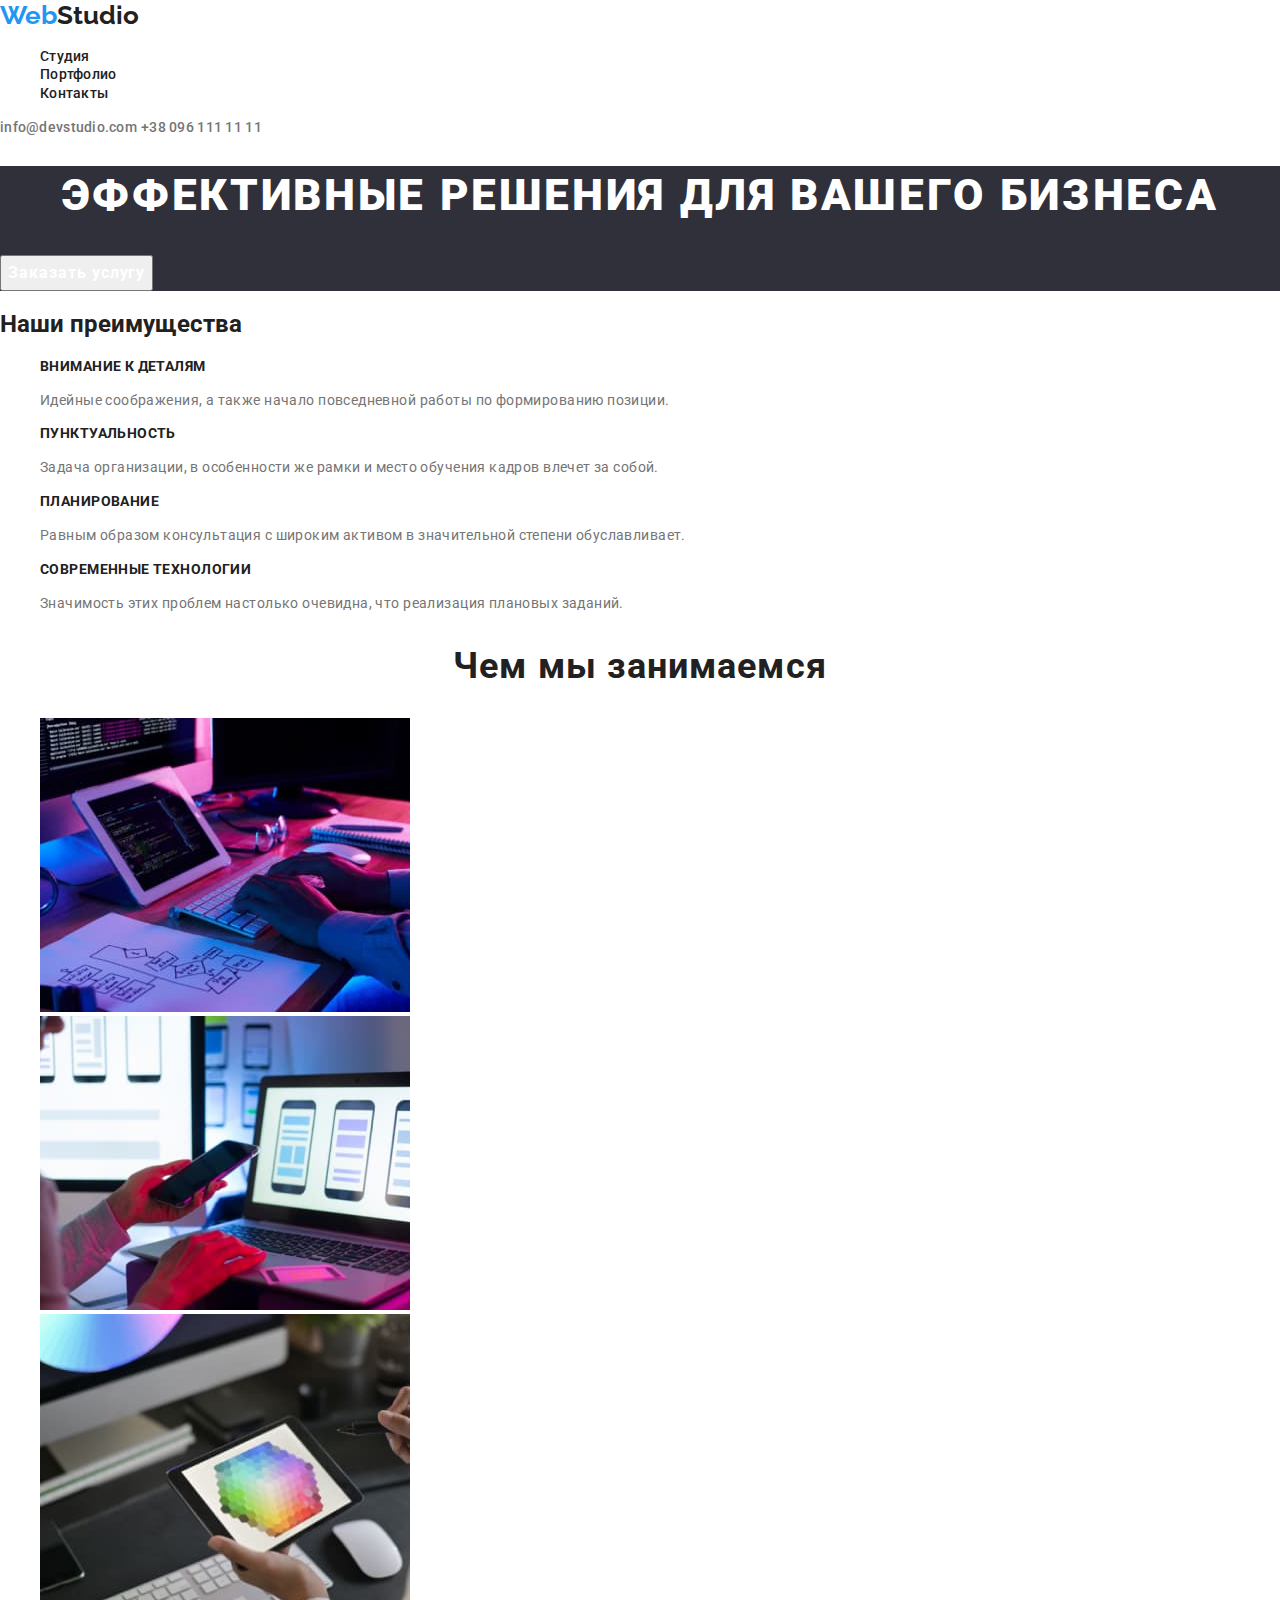
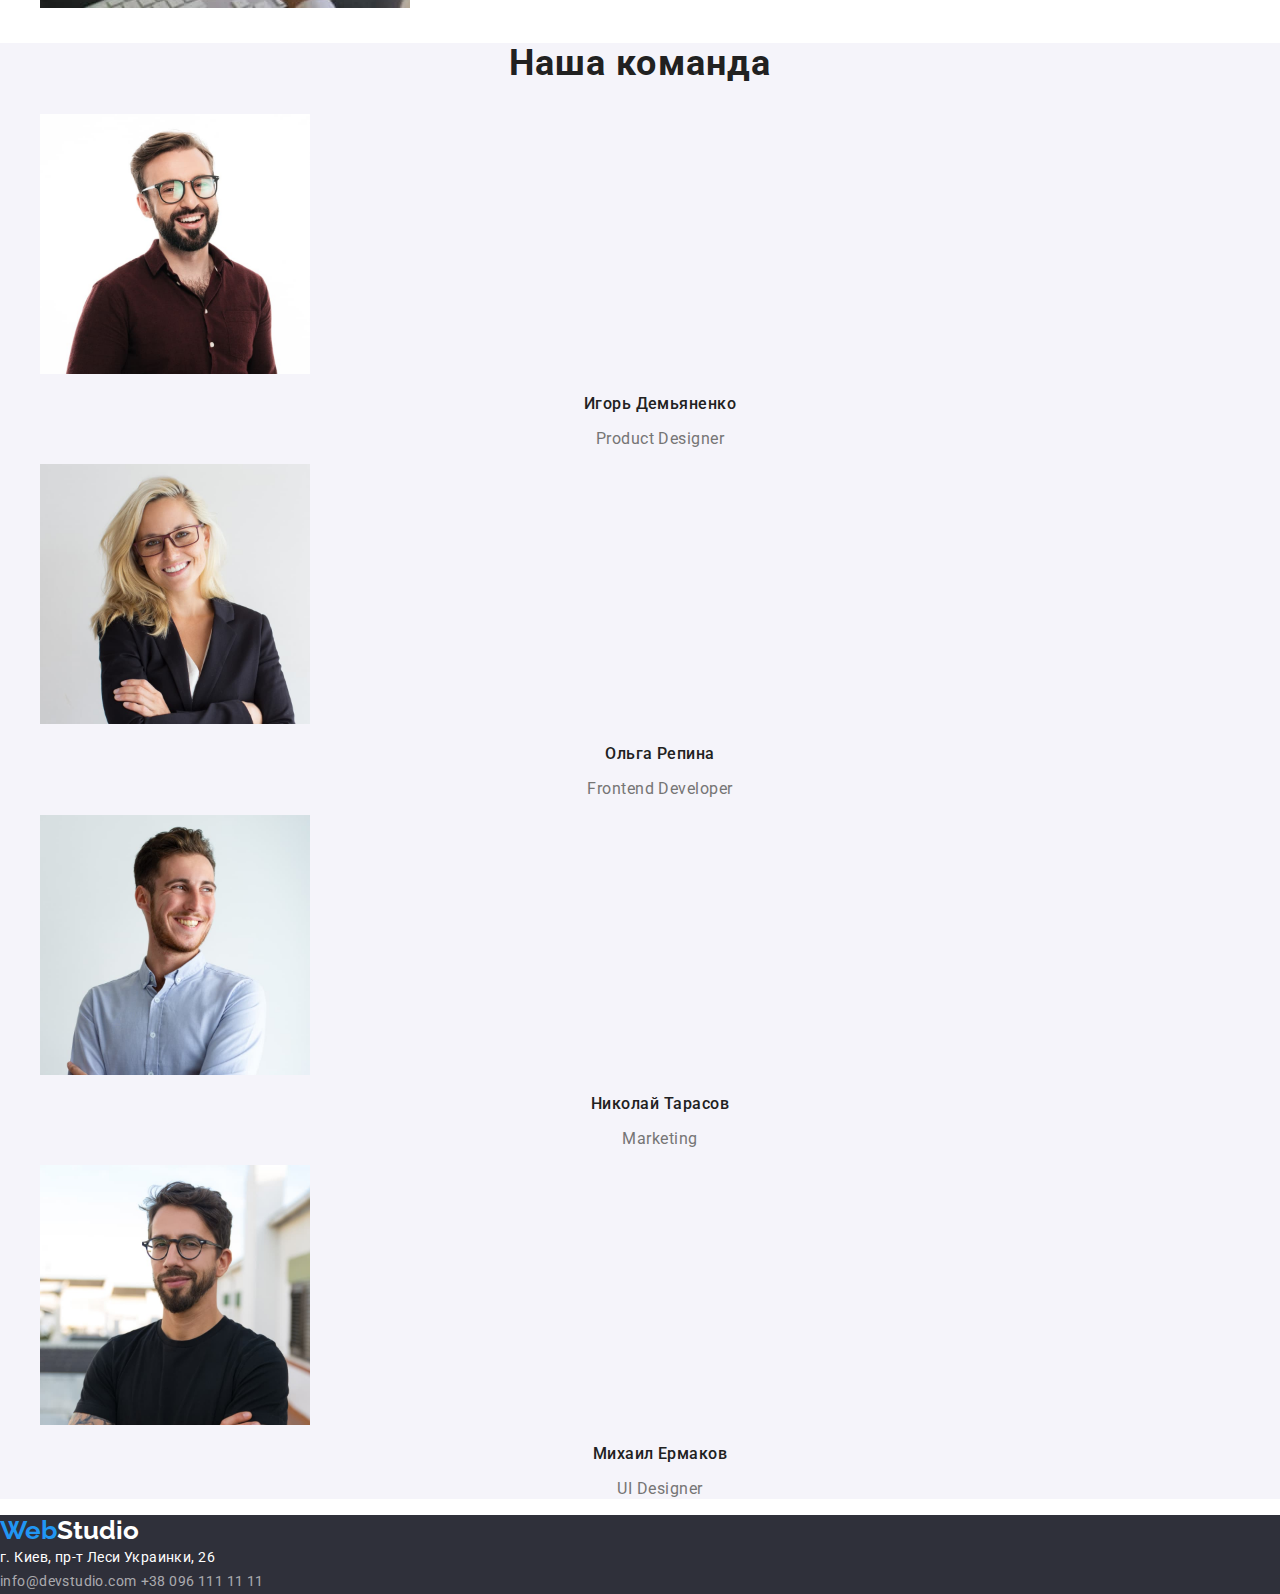
==== index.html @ fbe43aeb "Add files via upload" ====
<!DOCTYPE html>
<html lang="ru">
<head>
  <meta charset="UTF-8">
  <meta http-equiv="X-UA-Compatible" content="IE=edge">
  <meta name="viewport" content="width=device-width, initial-scale=1.0">
  <link rel="preconnect" href="https://fonts.googleapis.com">
  <link rel="preconnect" href="https://fonts.gstatic.com" crossorigin>
  <link href="https://fonts.googleapis.com/css2?family=Raleway:wght@700&family=Roboto:wght@400;500;700;900&display=swap"
    rel="stylesheet">
  <link rel="stylesheet" href="https://cdnjs.cloudflare.com/ajax/libs/modern-normalize/1.1.0/modern-normalize.min.css">
    <link rel="stylesheet" href="./css/styles.css">
    <title>Document</title>
</head>
<body>
  <header>
    <a class="logo" href="./index.html">Web<span class="logostudiotop">Studio</span></a>
    <!--Site navigation-->
    <nav>
      <ul class="navlist">
        <li class="sitenav"><a class="sitenavlink" href="./index.html">Студия</a></li>
        <li class="sitenav"><a class="sitenavlink" href="./portfolio.html">Портфолио</a></li>
        <li class="sitenav"><a class="sitenavlink" href="">Контакты</a></li>
      </ul>
    </nav>
    <!--Phone and email-->
    <div>
     <a class="contacts" href="mailto:info@devstudio.com">info@devstudio.com</a>
     <a class="contacts" href="tel:+380961111111">+38 096 111 11 11</a>
    </div>
  </header>
  <main>
    <section class="hero">
      <h1 class="hero-title">Эффективные решения для вашего бизнеса</h1>
      <button class="hero-button" type="button">Заказать услугу</button>
    </section>
    <!--Наши преимущества-->
    <section>
      <h2>Наши преимущества</h2>
      <ul class="list-gen-setting">
        <li>
          <h3 class="benefits-title">Внимание к деталям</h3>
          <p class="benefits-description">Идейные соображения, а также начало повседневной работы по формированию позиции.</p>
        </li>
        <li>
          <h3 class="benefits-title">Пунктуальность</h3>
          <p class="benefits-description">Задача организации, в особенности же рамки и место обучения кадров влечет за собой.</p>
        </li>
        <li>
          <h3 class="benefits-title">Планирование</h3>
          <p class="benefits-description">Равным образом консультация с широким активом в значительной степени обуславливает.</p>
        </li>
        <li>
          <h3 class="benefits-title">Современные технологии</h3>
          <p class="benefits-description">Значимость этих проблем настолько очевидна, что реализация плановых заданий.</p>
        </li>
      </ul>
    </section>
    <!--Чем мы занимаемся-->
    <section class="what-we-do-section">
      <h2 class="what-we-do-title">Чем мы занимаемся</h2>
      <ul class="list-gen-setting">
        <li><img src="./images/img1.jpg" alt="разработка кода" width="370"></li>
        <li><img src="./images/img2.jpg" alt="разработка дизайна" width="370"></li>
        <li><img src="./images/img3.jpg" alt="разработка графики" width="370"></li>
      </ul>
    </section>
    <!--Наша команда-->
    <section class="our-team">
      <h2 class="our-team-title">Наша команда</h2>
      <ul class="list-gen-setting">
        <li>
          <img src="./images/img4.jpg" alt="брюнет в очках и коричневой рубашке" width="270">
          <h3 class="our-team-names">Игорь Демьяненко</h3>
          <p class="our-team-position" lang="en">Product Designer</p>
        </li>
        <li>
          <img src="./images/img5.jpg" alt="блондинка в очках" width="270">
          <h3 class="our-team-names">Ольга Репина</h3>
          <p class="our-team-position" lang="en">Frontend Developer</p>
        </li>
        <li>
          <img src="./images/img6.jpg" alt="брюнет в белой рубашке" width="270">
          <h3 class="our-team-names">Николай Тарасов</h3>
          <p class="our-team-position" lang="en">Marketing</p>
        </li>
        <li>
          <img src="./images/img7.jpg" alt="брюнет в очках и черной футболке" width="270">
          <h3 class="our-team-names">Михаил Ермаков</h3>
          <p class="our-team-position" lang="en">UI Designer</p>
        </li>
      </ul>
    </section>
  </main>
  <footer>
    <div>
    <a class="logo" href="./index.html">Web<span class="logostudiobottom">Studio</span></a>
    <address class="address-footer">
      г. Киев, пр-т Леси Украинки, 26
    </address>
      <a class="contacts-footer" href="mailto:info@devstudio.com">info@devstudio.com</a>
      <a class="contacts-footer" href="tel:+380961111111">+38 096 111 11 11</a>
    </div>
  </footer>
</body>
</html>
---- css/styles.css ----
:root {
  --secondary-text-color: #757575;
  --accent-color: #2196F3;
  --primary-text-color: #212121;
}

body {
  color: var(--primary-text-color);
  font-family: 'Roboto', sans-serif;
}
header {
  background-color: #FFFFFF;
}
.logo {
  color: var(--accent-color);
  font-family: Raleway, sans-serif;
  font-weight: 700;
  font-size: 26px;
  line-height: 1.19;
  text-decoration: none;
}
.logostudiotop {
  color: var(--primary-text-color);
}
.logostudiobottom {
  color: #FFFFFF;
}
.navlist {
  list-style-type: none;
}
.sitenavlink {
  color: var(--primary-text-color);
  text-decoration: none;
  font-weight: 500;
  font-size: 14px;
  line-height: 1.14;
  letter-spacing: 0.02em;
}
.sitenavlink:hover,
.sitenavlink:focus {
  color: var(--accent-color);
}
.contacts {
  color: var(--secondary-text-color);
  text-decoration: none;
  font-weight: 500;
  font-size: 14px;
  line-height: 1.14;
  letter-spacing: 0.02em;
}
.contacts:hover,
.contacts:focus,
.contacts-footer:hover,
.contacts-footer:focus {
  color: var(--accent-color);
}
button {
  cursor: pointer;
}
/* Page index */ 
.hero {
  background-color: #2F303A;
}
.hero-title {
  color: #FFFFFF;
  font-weight: 900;
  font-size: 44px;
  line-height: 1.36;
  text-align: center;
  letter-spacing: 0.06em;
  text-transform: uppercase;
}
.hero-button {
  color: #FFFFFF;
  font-family: 'Roboto', sans-serif;
  font-weight: 700;
  font-size: 16px;
  line-height: 1.87;
  text-align: center;
  letter-spacing: 0.06em;
}
.list-gen-setting {
  list-style-type: none;
}

.benefits-title {
  color: var(--primary-text-color);
  font-weight: 700;
  font-size: 14px;
  line-height: 1.14;
  letter-spacing: 0.03em;
  text-transform: uppercase;
}

.benefits-description {
  color: var(--secondary-text-color);
  font-size: 14px;
  line-height: 1.71;
  letter-spacing: 0.03em;
}

.what-we-do-section {
  background-color: #FFFFFF;
}
.what-we-do-title,
.our-team-title {
  color: var(--primary-text-color);
  font-weight: 700;
  font-size: 36px;
  line-height: 1.16;
  text-align: center;
  letter-spacing: 0.03em;
}
.our-team {
  background-color: #F5F4FA;
}
.our-team-names {
  color: var(--primary-text-color);
  font-weight: 500;
  font-size: 16px;
  line-height: 1.18;
  text-align: center;
  letter-spacing: 0.03em;
}
.our-team-position {
  color: var(--secondary-text-color);
  font-size: 16px;
  line-height: 1.18;
  text-align: center;
  letter-spacing: 0.03em;
}

/*Page portfolio */
.our-works-filter {
  color: var(--primary-text-color);
  font-family: 'Roboto', sans-serif;
  font-weight: 500;
  font-size: 16px;
  line-height: 1.62;
  letter-spacing: 0.03em;
}
.our-works-filter:hover,
.our-works-filter:focus {
  color: #FFFFFF;
  background-color: var(--accent-color);
}

.work-examples-name {
  color: var(--primary-text-color);
  font-weight: 700;
  font-size: 18px;
  line-height: 2;
  letter-spacing: 0.06em;
}
.work-examples-type {
  color: var(--secondary-text-color);
  font-size: 16px;
  line-height: 1.87;
  letter-spacing: 0.03em;
}
/* Footer */
footer {
  background-color: #2F303A;
}
.address-footer {
  color: #FFFFFF;
  font-size: 14px;
  font-style: normal;
  line-height: 1.71;
  letter-spacing: 0.03em;
}
.contacts-footer {
  color: rgba(255, 255, 255, 0.6);
  font-size: 14px;
  line-height: 1.71;
  letter-spacing: 0.03em;
  text-decoration: none;
}
/*hover and focus are withing the header contact settings */
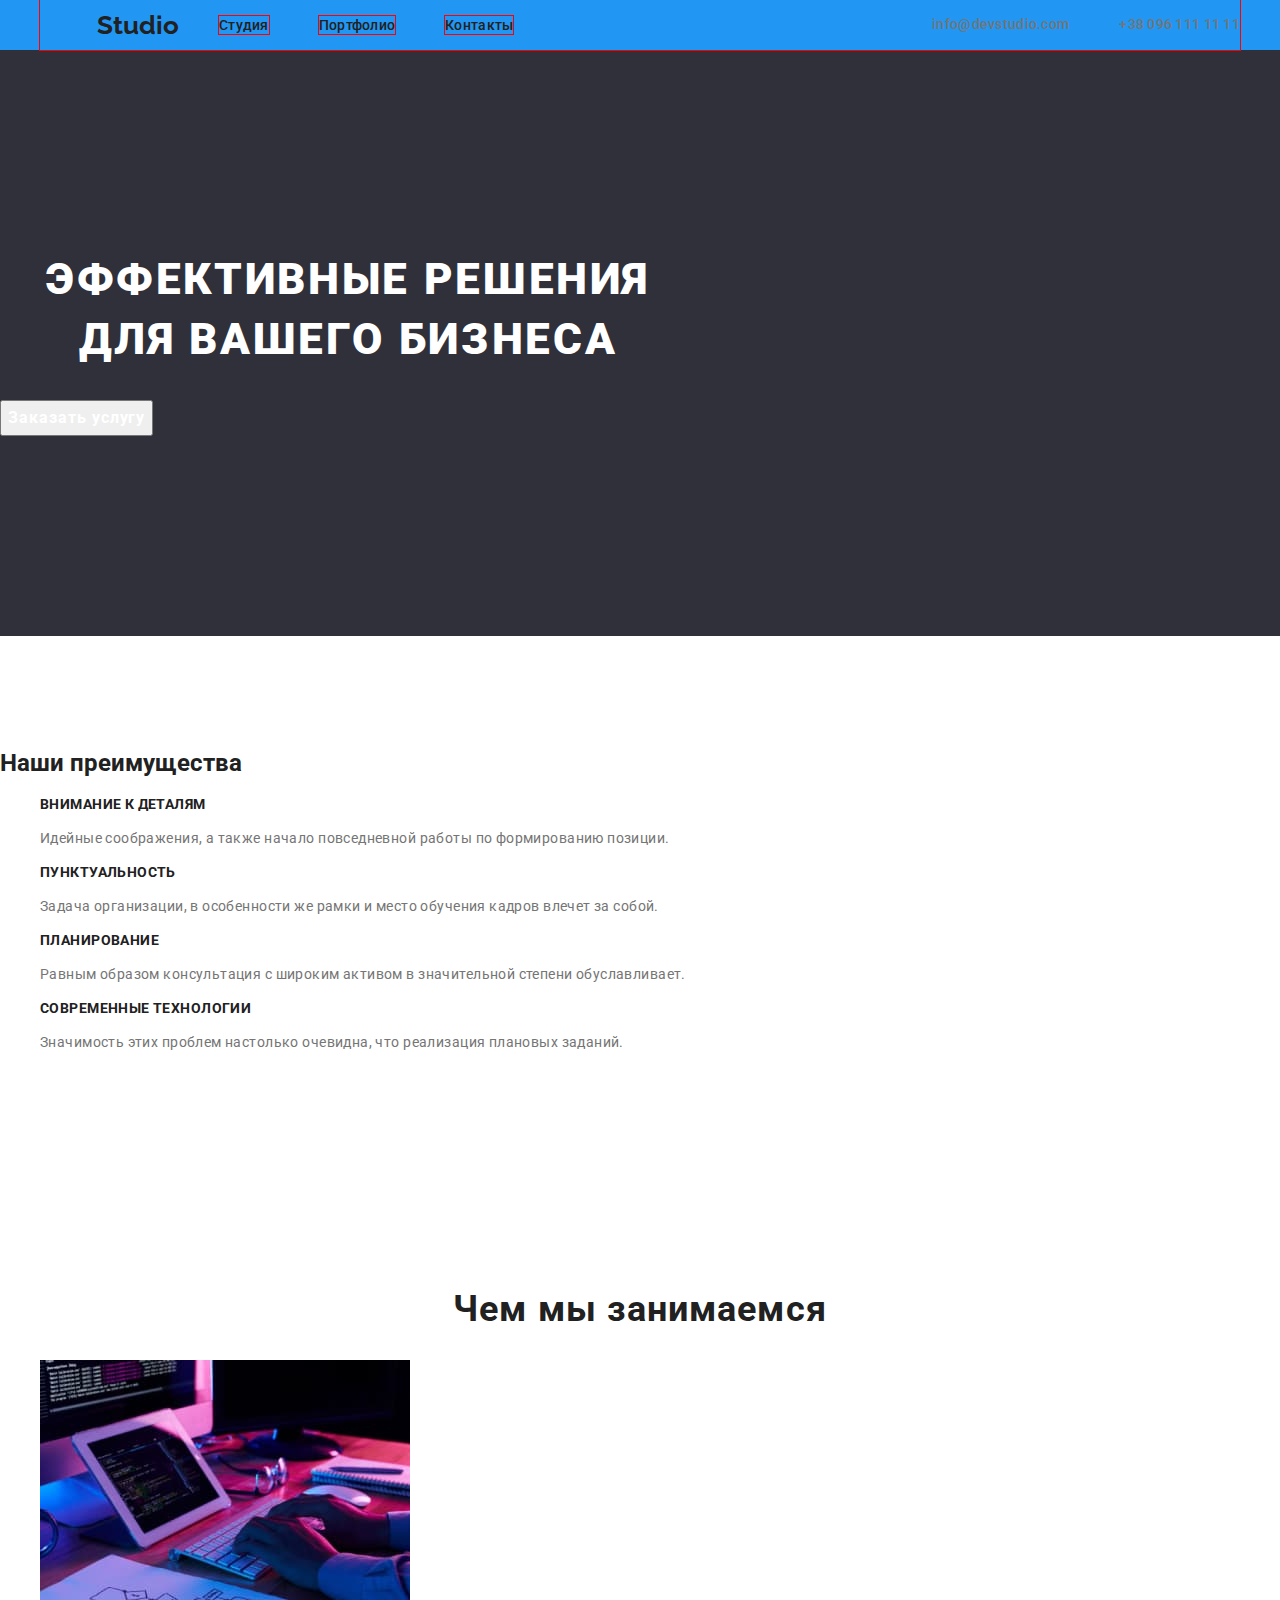
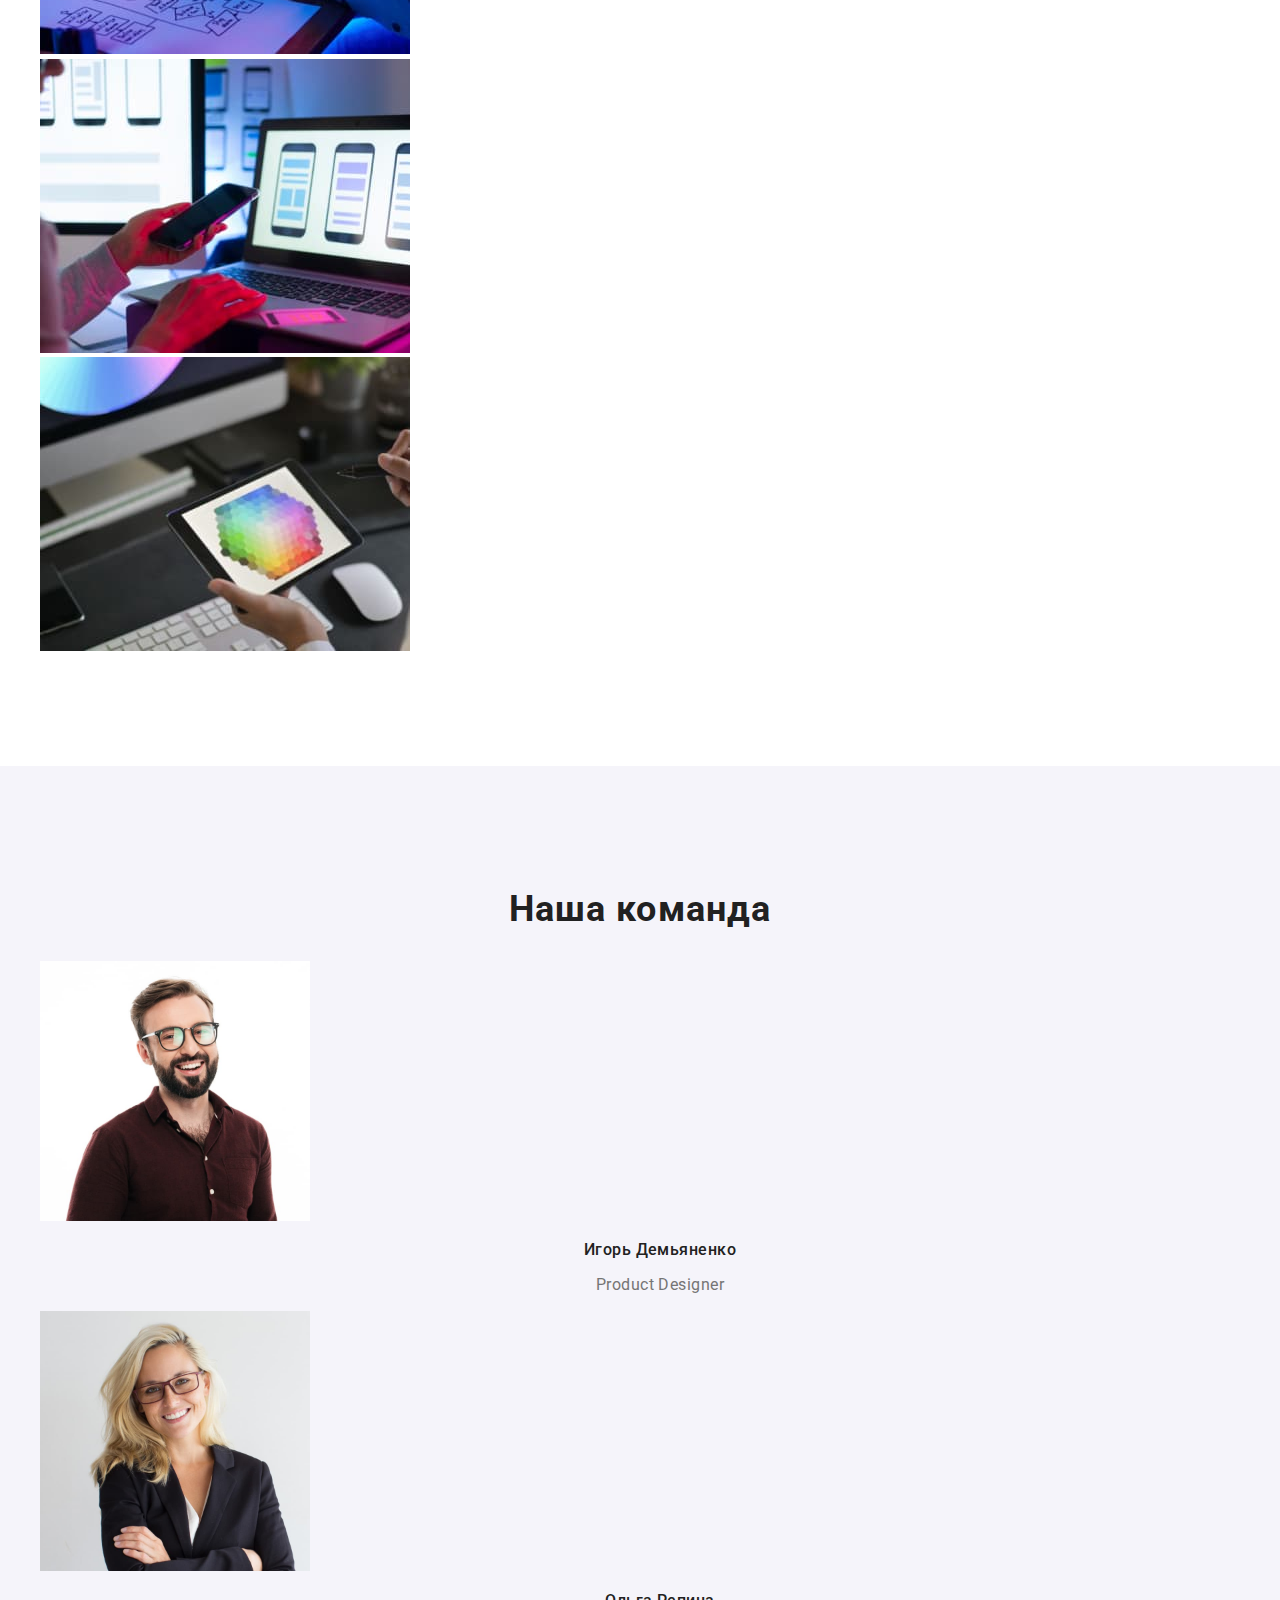
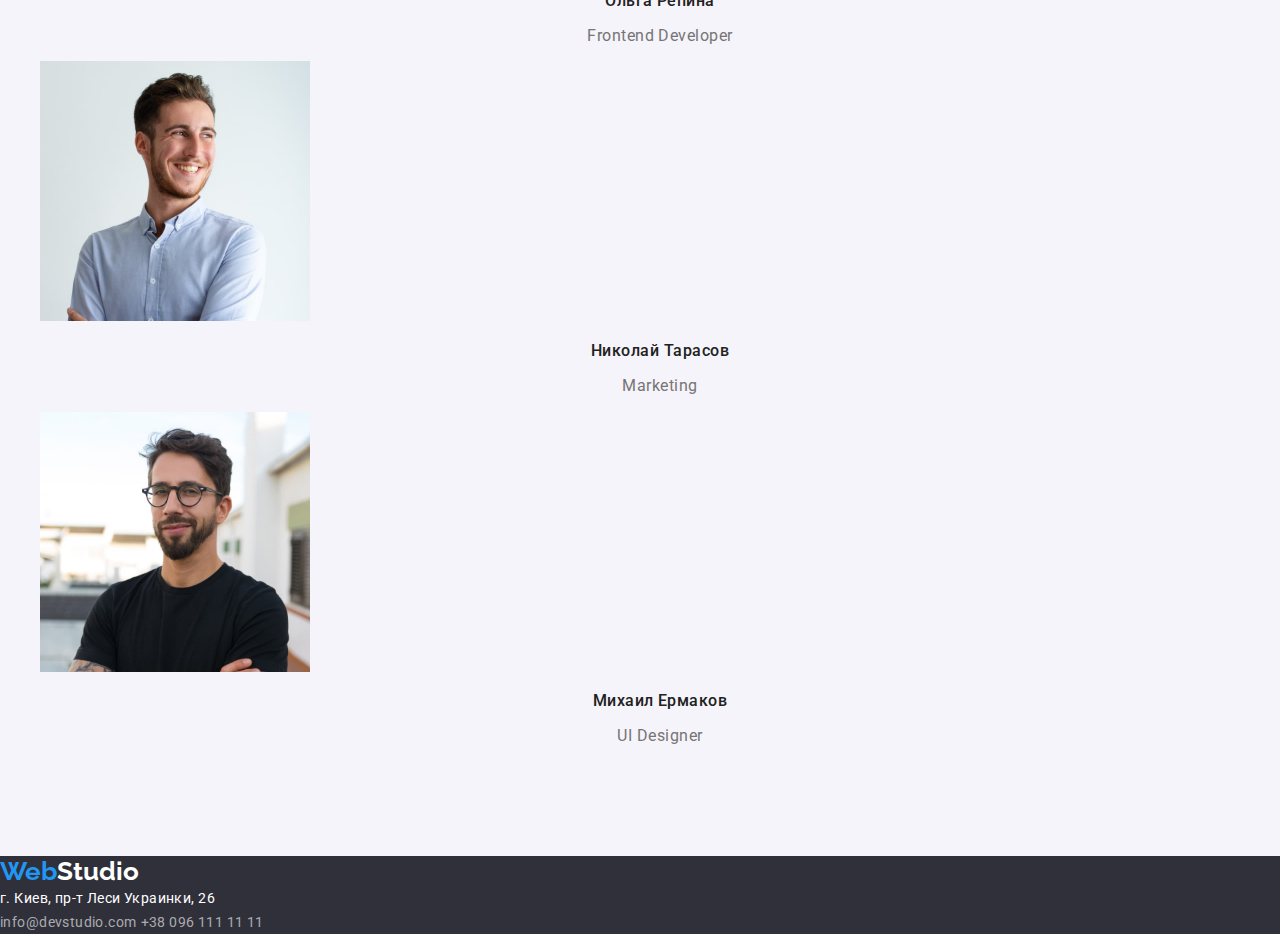
==== commit ce5034f4: "Added container and section to the header and hero" ====
--- a/index.html
+++ b/index.html
@@ -14,19 +14,21 @@
 </head>
 <body>
   <header>
-    <a class="logo" href="./index.html">Web<span class="logostudiotop">Studio</span></a>
-    <!--Site navigation-->
-    <nav>
-      <ul class="navlist">
-        <li class="sitenav"><a class="sitenavlink" href="./index.html">Студия</a></li>
-        <li class="sitenav"><a class="sitenavlink" href="./portfolio.html">Портфолио</a></li>
-        <li class="sitenav"><a class="sitenavlink" href="">Контакты</a></li>
-      </ul>
-    </nav>
-    <!--Phone and email-->
-    <div>
-     <a class="contacts" href="mailto:info@devstudio.com">info@devstudio.com</a>
-     <a class="contacts" href="tel:+380961111111">+38 096 111 11 11</a>
+    <div class="container header-items">
+      <a class="logo" href="./index.html">Web<span class="logostudiotop">Studio</span></a>
+      <!--Site navigation-->
+      <nav>
+        <ul class="navlist">
+          <li class="sitenav"><a class="sitenavlink" href="./index.html">Студия</a></li>
+          <li class="sitenav"><a class="sitenavlink" href="./portfolio.html">Портфолио</a></li>
+          <li class="sitenav"><a class="sitenavlink" href="">Контакты</a></li>
+        </ul>
+      </nav>
+      <!--Phone and email-->
+      <div class="contacts-wrapper">
+        <a class="contacts" href="mailto:info@devstudio.com">info@devstudio.com</a>
+        <a class="contacts" href="tel:+380961111111">+38 096 111 11 11</a>
+      </div>
     </div>
   </header>
   <main>
@@ -35,7 +37,7 @@
       <button class="hero-button" type="button">Заказать услугу</button>
     </section>
     <!--Наши преимущества-->
-    <section>
+    <section class="section">
       <h2>Наши преимущества</h2>
       <ul class="list-gen-setting">
         <li>
@@ -57,7 +59,7 @@
       </ul>
     </section>
     <!--Чем мы занимаемся-->
-    <section class="what-we-do-section">
+    <section class="what-we-do-section section">
       <h2 class="what-we-do-title">Чем мы занимаемся</h2>
       <ul class="list-gen-setting">
         <li><img src="./images/img1.jpg" alt="разработка кода" width="370"></li>
@@ -66,7 +68,7 @@
       </ul>
     </section>
     <!--Наша команда-->
-    <section class="our-team">
+    <section class="our-team section">
       <h2 class="our-team-title">Наша команда</h2>
       <ul class="list-gen-setting">
         <li>
@@ -103,4 +105,4 @@
     </div>
   </footer>
 </body>
-</html>+</html>
--- a/css/styles.css
+++ b/css/styles.css
@@ -8,8 +8,30 @@
   color: var(--primary-text-color);
   font-family: 'Roboto', sans-serif;
 }
+.container {
+  width: 1200px;
+  align-items: center;
+  outline: 1px solid red;
+  margin-left: auto;
+  margin-right: auto;
+  /*Создан общий вспомогательный класс 
+  .container для центрирования и ограничения контента по ширине. 
+  Ширина «контейнера» соответствует макету и равна 1200px.
+  «Контейнер» оборачивает контент хедера,
+    футера и секций. То есть находится внутри них.*/
+ }
+
+.section { 
+  padding-top: 94px; 
+  padding-bottom: 94px;
+}
+
 header {
-  background-color: #FFFFFF;
+  background-color: #2196F3;
+}
+.header-items {
+  display: flex;
+  justify-content: space-around;
 }
 .logo {
   color: var(--accent-color);
@@ -27,6 +49,15 @@
 }
 .navlist {
   list-style-type: none;
+  display: flex;
+  margin-right: auto;
+}
+.navlist > li {
+  outline: 1px solid red;
+}
+
+.sitenav + .sitenav {
+  margin-left: 50px;
 }
 .sitenavlink {
   color: var(--primary-text-color);
@@ -39,6 +70,10 @@
 .sitenavlink:hover,
 .sitenavlink:focus {
   color: var(--accent-color);
+}
+.contacts-wrapper {
+  display: flex;
+  margin-left: auto;
 }
 .contacts {
   color: var(--secondary-text-color);
@@ -54,12 +89,19 @@
 .contacts-footer:focus {
   color: var(--accent-color);
 }
+
+.contacts + .contacts {
+  margin-left: 50px;
+}
 button {
   cursor: pointer;
 }
+
 /* Page index */ 
 .hero {
   background-color: #2F303A;
+  padding-top: 200px;
+  padding-bottom: 200px;
 }
 .hero-title {
   color: #FFFFFF;
@@ -69,6 +111,10 @@
   text-align: center;
   letter-spacing: 0.06em;
   text-transform: uppercase;
+  margin-bottom: 30px;
+  width: 696px;
+  margin-top: 0;
+
 }
 .hero-button {
   color: #FFFFFF;
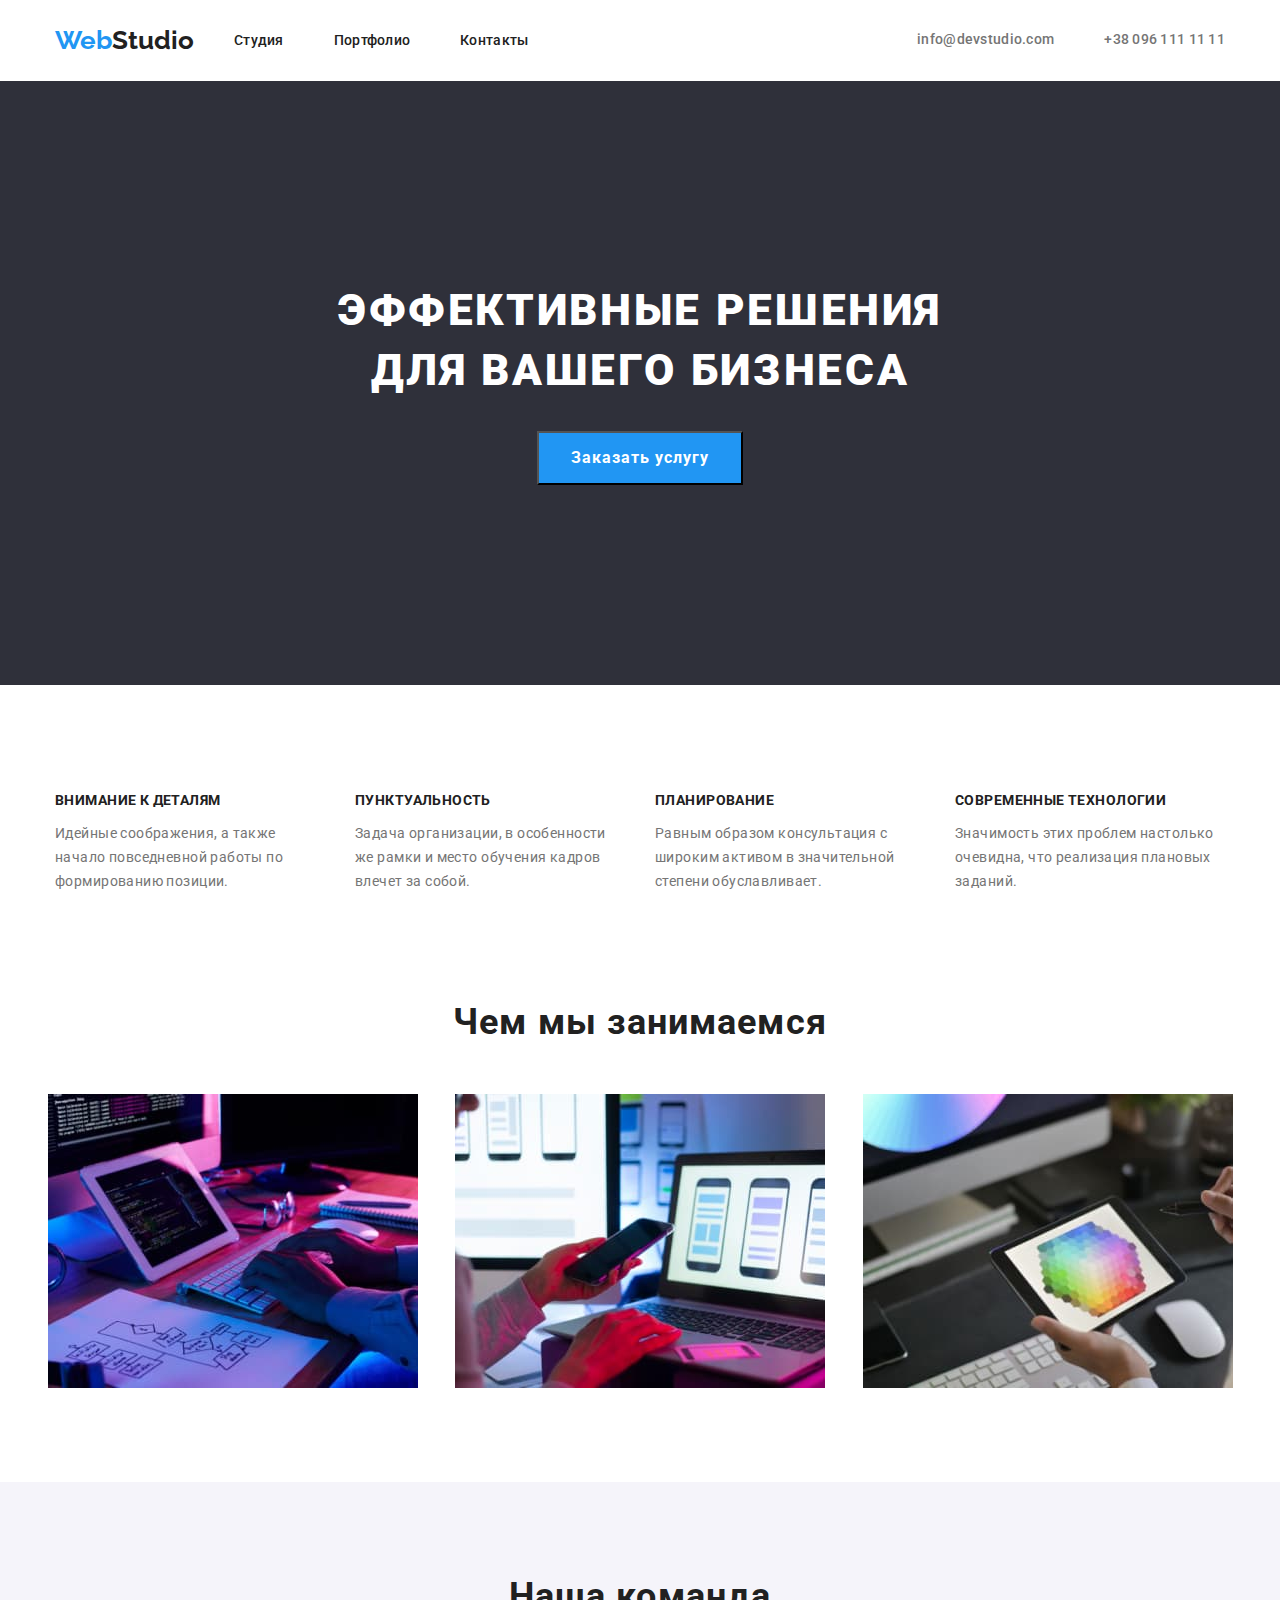
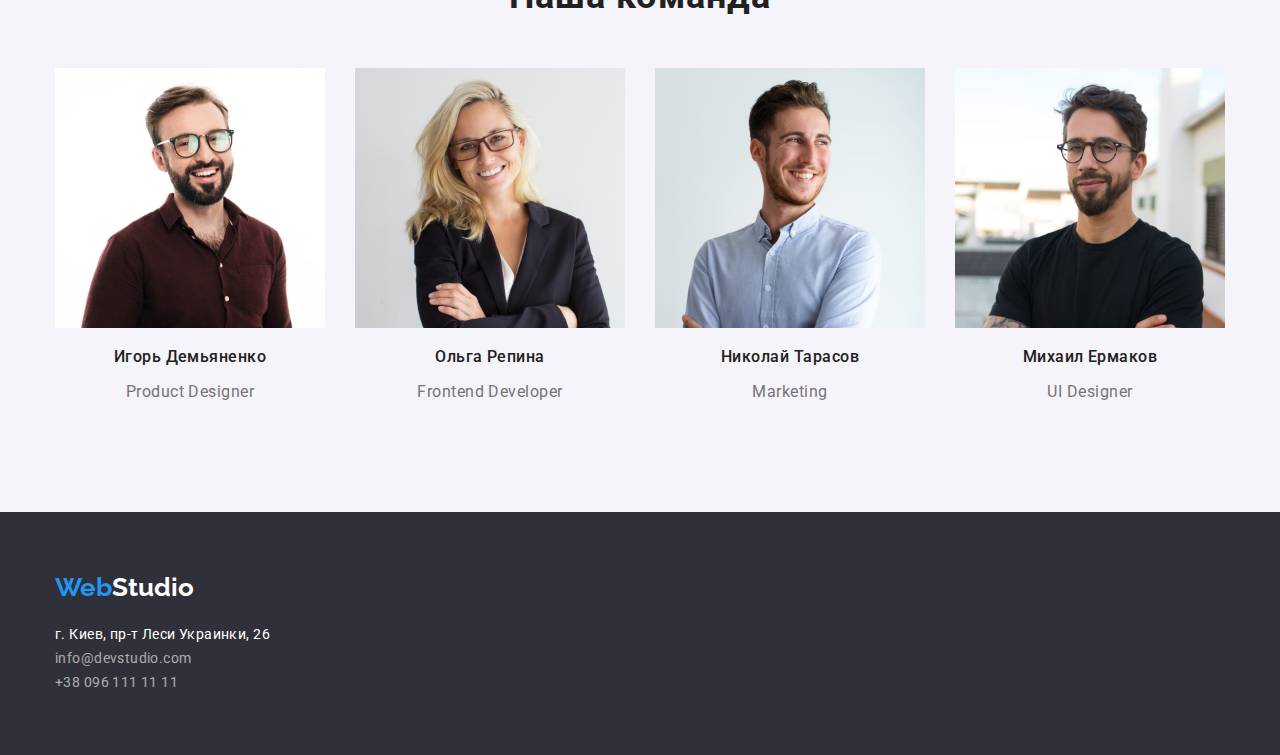
==== commit ff8fbf66: "flex, puddings and margins" ====
--- a/index.html
+++ b/index.html
@@ -38,70 +38,76 @@
     </section>
     <!--Наши преимущества-->
     <section class="section">
-      <h2>Наши преимущества</h2>
-      <ul class="list-gen-setting">
-        <li>
-          <h3 class="benefits-title">Внимание к деталям</h3>
-          <p class="benefits-description">Идейные соображения, а также начало повседневной работы по формированию позиции.</p>
-        </li>
-        <li>
-          <h3 class="benefits-title">Пунктуальность</h3>
-          <p class="benefits-description">Задача организации, в особенности же рамки и место обучения кадров влечет за собой.</p>
-        </li>
-        <li>
-          <h3 class="benefits-title">Планирование</h3>
-          <p class="benefits-description">Равным образом консультация с широким активом в значительной степени обуславливает.</p>
-        </li>
-        <li>
-          <h3 class="benefits-title">Современные технологии</h3>
-          <p class="benefits-description">Значимость этих проблем настолько очевидна, что реализация плановых заданий.</p>
-        </li>
-      </ul>
+      <h2 class="visually-hidden">Наши преимущества</h2>
+      <div class="container">
+        <ul class="list-gen-setting">
+          <li class="benefits-item">
+            <h3 class="benefits-title">Внимание к деталям</h3>
+            <p class="benefits-description">Идейные соображения, а также начало повседневной работы по формированию позиции.</p>
+          </li>
+          <li class="benefits-item">
+            <h3 class="benefits-title">Пунктуальность</h3>
+            <p class="benefits-description">Задача организации, в особенности же рамки и место обучения кадров влечет за собой.</p>
+          </li>
+          <li class="benefits-item">
+            <h3 class="benefits-title">Планирование</h3>
+            <p class="benefits-description">Равным образом консультация с широким активом в значительной степени обуславливает.</p>
+          </li>
+          <li class="benefits-item">
+            <h3 class="benefits-title">Современные технологии</h3>
+            <p class="benefits-description">Значимость этих проблем настолько очевидна, что реализация плановых заданий.</p>
+          </li>
+        </ul>
+      </div>
     </section>
     <!--Чем мы занимаемся-->
     <section class="what-we-do-section section">
-      <h2 class="what-we-do-title">Чем мы занимаемся</h2>
-      <ul class="list-gen-setting">
-        <li><img src="./images/img1.jpg" alt="разработка кода" width="370"></li>
-        <li><img src="./images/img2.jpg" alt="разработка дизайна" width="370"></li>
-        <li><img src="./images/img3.jpg" alt="разработка графики" width="370"></li>
-      </ul>
+      <div class="container what-we-do">
+        <h2 class="what-we-do-title">Чем мы занимаемся</h2>
+        <ul class="list-gen-setting what-we-do-list">
+          <li><img class="what-we-do-image" src="./images/img1.jpg" alt="разработка кода" width="370"></li>
+          <li><img class="what-we-do-image" src="./images/img2.jpg" alt="разработка дизайна" width="370"></li>
+          <li><img class="what-we-do-image" src="./images/img3.jpg" alt="разработка графики" width="370"></li>
+        </ul>
+      </div>
     </section>
     <!--Наша команда-->
     <section class="our-team section">
       <h2 class="our-team-title">Наша команда</h2>
-      <ul class="list-gen-setting">
-        <li>
-          <img src="./images/img4.jpg" alt="брюнет в очках и коричневой рубашке" width="270">
-          <h3 class="our-team-names">Игорь Демьяненко</h3>
-          <p class="our-team-position" lang="en">Product Designer</p>
-        </li>
-        <li>
-          <img src="./images/img5.jpg" alt="блондинка в очках" width="270">
-          <h3 class="our-team-names">Ольга Репина</h3>
-          <p class="our-team-position" lang="en">Frontend Developer</p>
-        </li>
-        <li>
-          <img src="./images/img6.jpg" alt="брюнет в белой рубашке" width="270">
-          <h3 class="our-team-names">Николай Тарасов</h3>
-          <p class="our-team-position" lang="en">Marketing</p>
-        </li>
-        <li>
-          <img src="./images/img7.jpg" alt="брюнет в очках и черной футболке" width="270">
-          <h3 class="our-team-names">Михаил Ермаков</h3>
-          <p class="our-team-position" lang="en">UI Designer</p>
-        </li>
-      </ul>
+      <div class="container"></div>
+        <ul class="list-gen-setting our-team-list">
+          <li class="our-team-item">
+            <img src="./images/img4.jpg" alt="брюнет в очках и коричневой рубашке" width="270">
+            <h3 class="our-team-names">Игорь Демьяненко</h3>
+            <p class="our-team-position" lang="en">Product Designer</p>
+          </li>
+          <li class="our-team-item">
+            <img src="./images/img5.jpg" alt="блондинка в очках" width="270">
+            <h3 class="our-team-names">Ольга Репина</h3>
+            <p class="our-team-position" lang="en">Frontend Developer</p>
+          </li>
+          <li class="our-team-item">
+            <img src="./images/img6.jpg" alt="брюнет в белой рубашке" width="270">
+            <h3 class="our-team-names">Николай Тарасов</h3>
+            <p class="our-team-position" lang="en">Marketing</p>
+          </li>
+          <li class="our-team-item">
+            <img src="./images/img7.jpg" alt="брюнет в очках и черной футболке" width="270">
+            <h3 class="our-team-names">Михаил Ермаков</h3>
+            <p class="our-team-position" lang="en">UI Designer</p>
+          </li>
+        </ul>
+      </div>
     </section>
   </main>
   <footer>
-    <div>
+    <div class="container footer-box">
     <a class="logo" href="./index.html">Web<span class="logostudiobottom">Studio</span></a>
     <address class="address-footer">
       г. Киев, пр-т Леси Украинки, 26
     </address>
-      <a class="contacts-footer" href="mailto:info@devstudio.com">info@devstudio.com</a>
-      <a class="contacts-footer" href="tel:+380961111111">+38 096 111 11 11</a>
+    <a class="contacts-footer" href="mailto:info@devstudio.com">info@devstudio.com</a>
+    <a class="contacts-footer" href="tel:+380961111111">+38 096 111 11 11</a>
     </div>
   </footer>
 </body>
--- a/css/styles.css
+++ b/css/styles.css
@@ -11,7 +11,6 @@
 .container {
   width: 1200px;
   align-items: center;
-  outline: 1px solid red;
   margin-left: auto;
   margin-right: auto;
   /*Создан общий вспомогательный класс 
@@ -27,11 +26,12 @@
 }
 
 header {
-  background-color: #2196F3;
+  background-color: #ffffff;
 }
 .header-items {
   display: flex;
   justify-content: space-around;
+  padding: 25px 15px;
 }
 .logo {
   color: var(--accent-color);
@@ -51,9 +51,8 @@
   list-style-type: none;
   display: flex;
   margin-right: auto;
-}
-.navlist > li {
-  outline: 1px solid red;
+  margin-top: 0;
+  margin-bottom: 0;
 }
 
 .sitenav + .sitenav {
@@ -111,10 +110,12 @@
   text-align: center;
   letter-spacing: 0.06em;
   text-transform: uppercase;
+  
+  width: 696px;
+  margin-top: 0;
+  margin-right: auto;
+  margin-left: auto;
   margin-bottom: 30px;
-  width: 696px;
-  margin-top: 0;
-
 }
 .hero-button {
   color: #FFFFFF;
@@ -124,11 +125,40 @@
   line-height: 1.87;
   text-align: center;
   letter-spacing: 0.06em;
-}
+  background-color: var(--accent-color);
+
+  display: block;
+  margin-right: auto;
+  margin-left: auto;
+  padding: 10px 32px;
+}
+
 .list-gen-setting {
   list-style-type: none;
-}
-
+
+  padding-left: 15px;
+  padding-right: 15px;
+  display: flex;
+  margin: 0;
+  }
+
+.visually-hidden:not(:focus):not(:active) {
+  clip: rect(0 0 0 0);
+  clip-path: inset(50%);
+  height: 1px;
+  overflow: hidden;
+  position: absolute;
+  white-space: nowrap;
+  width: 1px;
+}
+.benefits-item {
+  margin-top: 0;
+  margin-bottom: 0;
+  width: 270px;
+}
+.benefits-item + .benefits-item {
+  margin-left: 30px;
+}
 .benefits-title {
   color: var(--primary-text-color);
   font-weight: 700;
@@ -147,7 +177,25 @@
 
 .what-we-do-section {
   background-color: #FFFFFF;
-}
+  padding-top: 0;
+  margin-top: 0;
+}
+.what-we-do-image {
+  display: block;
+  width: 370px;
+}
+.what-we-do-list {
+  padding-left: 0;
+  padding-right: 0;
+}
+.what-we-do-list > li {
+  margin-left: auto;
+  margin-right: auto;
+}
+.what-we-do-list > li + li {
+  margin-left: 30px;
+}
+
 .what-we-do-title,
 .our-team-title {
   color: var(--primary-text-color);
@@ -156,10 +204,22 @@
   line-height: 1.16;
   text-align: center;
   letter-spacing: 0.03em;
+
+  margin-top: 0;
+  margin-right: auto;
+  margin-left: auto;
+  margin-bottom: 50px;
+}
+
+.our-team-list {
+  justify-content: center;
 }
 .our-team {
   background-color: #F5F4FA;
 }
+.our-team-item + .our-team-item {
+  margin-left: 30px;
+}
 .our-team-names {
   color: var(--primary-text-color);
   font-weight: 500;
@@ -177,6 +237,10 @@
 }
 
 /*Page portfolio */
+.our-works-list {
+  justify-content: center;
+  margin-bottom: 50px;
+}
 .our-works-filter {
   color: var(--primary-text-color);
   font-family: 'Roboto', sans-serif;
@@ -184,13 +248,28 @@
   font-size: 16px;
   line-height: 1.62;
   letter-spacing: 0.03em;
+
+  padding-left: 22px;
+  padding-right: 22px;
 }
 .our-works-filter:hover,
 .our-works-filter:focus {
   color: #FFFFFF;
   background-color: var(--accent-color);
 }
-
+.our-works-item + .our-works-item {
+  margin-left: 8px;
+}
+.work-examples-list {
+  flex-wrap: wrap;
+  margin-left: -30px;
+  margin-top: -30px;
+}
+.work-examples-list > li {
+  flex-basis: calc(100% / 3 - 30px);
+  margin-left: 30px;
+  margin-top: 30px;
+}
 .work-examples-name {
   color: var(--primary-text-color);
   font-weight: 700;
@@ -208,12 +287,17 @@
 footer {
   background-color: #2F303A;
 }
+.footer-box {
+  padding: 60px 15px;
+}
 .address-footer {
   color: #FFFFFF;
   font-size: 14px;
   font-style: normal;
   line-height: 1.71;
   letter-spacing: 0.03em;
+
+  margin-top: 20px;
 }
 .contacts-footer {
   color: rgba(255, 255, 255, 0.6);
@@ -221,5 +305,6 @@
   line-height: 1.71;
   letter-spacing: 0.03em;
   text-decoration: none;
+  display: block;
 }
 /*hover and focus are withing the header contact settings */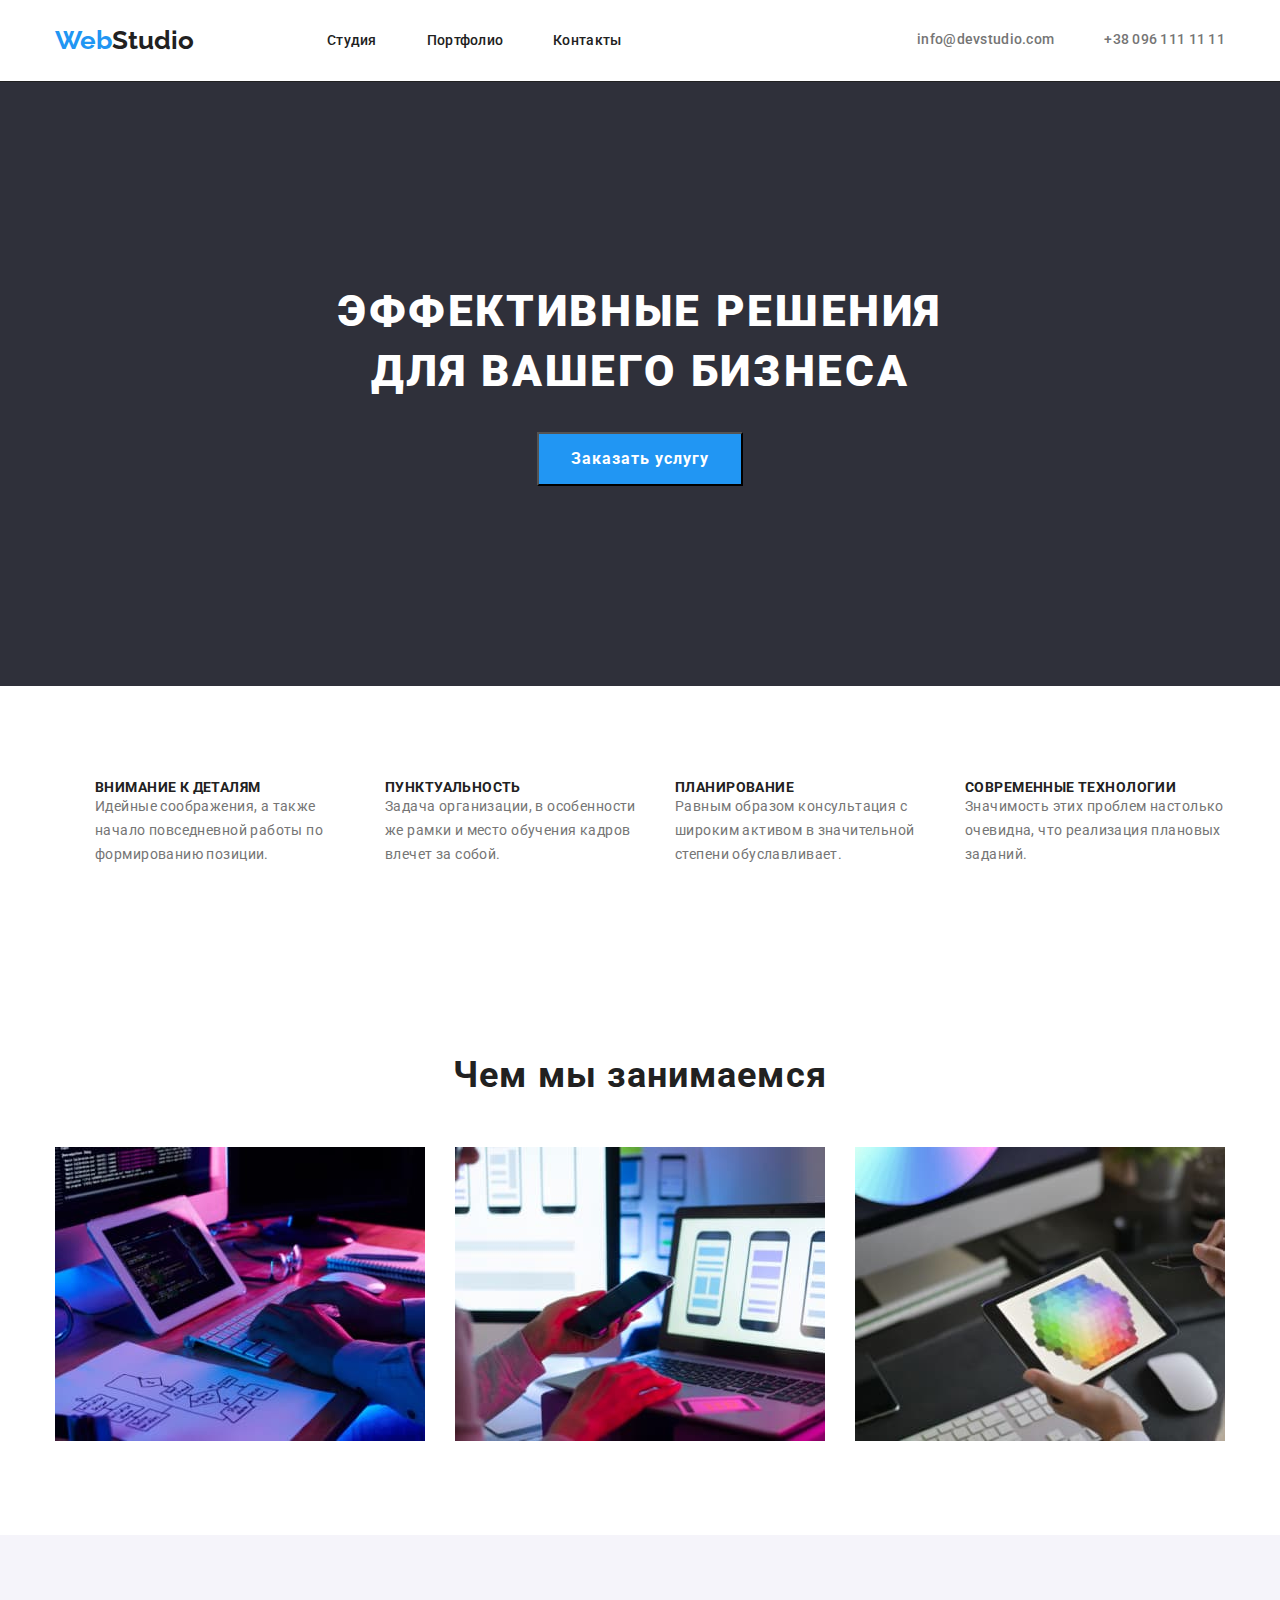
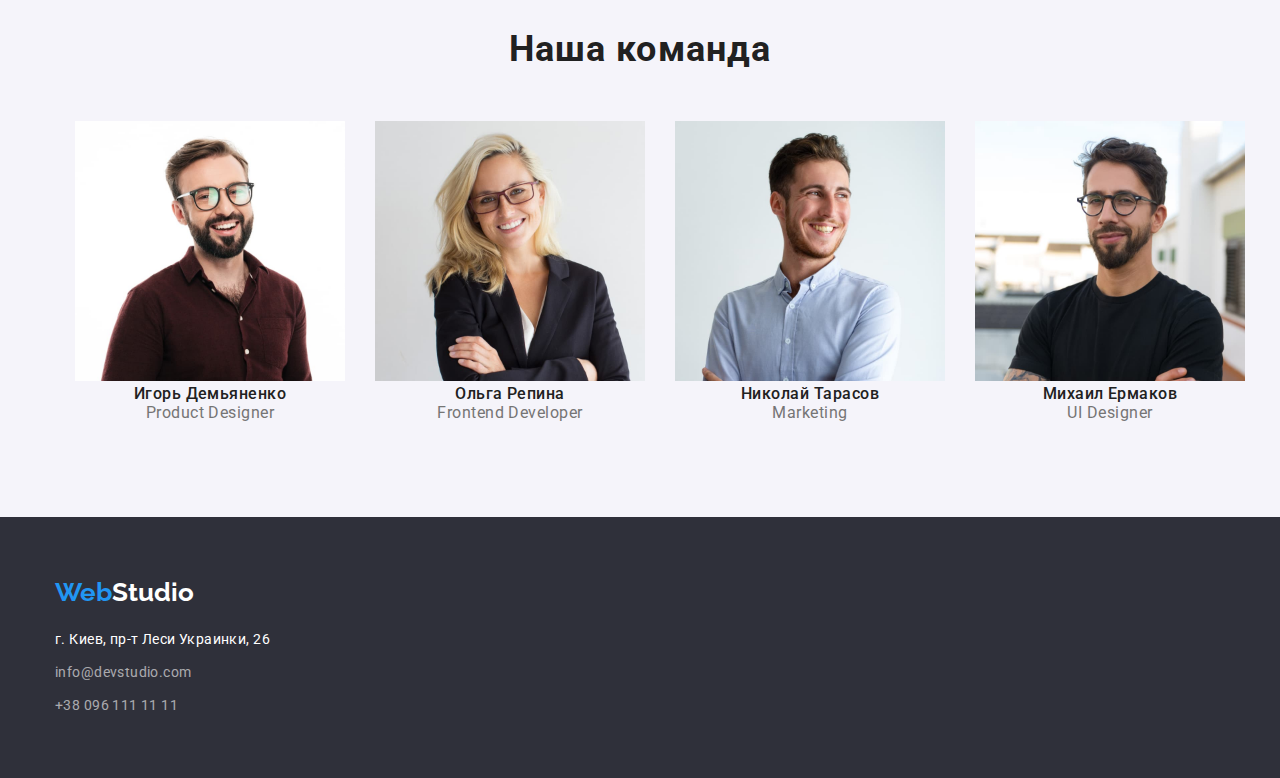
==== commit 04dee38b: "Changed according to the mentor's video" ====
--- a/index.html
+++ b/index.html
@@ -61,7 +61,7 @@
       </div>
     </section>
     <!--Чем мы занимаемся-->
-    <section class="what-we-do-section section">
+    <section class="section">
       <div class="container what-we-do">
         <h2 class="what-we-do-title">Чем мы занимаемся</h2>
         <ul class="list-gen-setting what-we-do-list">
@@ -73,8 +73,8 @@
     </section>
     <!--Наша команда-->
     <section class="our-team section">
-      <h2 class="our-team-title">Наша команда</h2>
-      <div class="container"></div>
+      <div class="container">
+        <h2 class="our-team-title">Наша команда</h2>
         <ul class="list-gen-setting our-team-list">
           <li class="our-team-item">
             <img src="./images/img4.jpg" alt="брюнет в очках и коричневой рубашке" width="270">
--- a/css/styles.css
+++ b/css/styles.css
@@ -3,7 +3,12 @@
   --accent-color: #2196F3;
   --primary-text-color: #212121;
 }
-
+h1,
+h2,
+h3,
+p {
+  margin: 0;
+}
 body {
   color: var(--primary-text-color);
   font-family: 'Roboto', sans-serif;
@@ -13,6 +18,8 @@
   align-items: center;
   margin-left: auto;
   margin-right: auto;
+  padding-left: 15px;
+  padding-right: 15px;
   /*Создан общий вспомогательный класс 
   .container для центрирования и ограничения контента по ширине. 
   Ширина «контейнера» соответствует макету и равна 1200px.
@@ -27,6 +34,9 @@
 
 header {
   background-color: #ffffff;
+  border-bottom-width: 1px;
+  border-right-color: rgba(236, 236, 236, 0.5);
+  border-bottom-style: solid;
 }
 .header-items {
   display: flex;
@@ -40,6 +50,7 @@
   font-size: 26px;
   line-height: 1.19;
   text-decoration: none;
+  margin-right: 93px;
 }
 .logostudiotop {
   color: var(--primary-text-color);
@@ -135,9 +146,6 @@
 
 .list-gen-setting {
   list-style-type: none;
-
-  padding-left: 15px;
-  padding-right: 15px;
   display: flex;
   margin: 0;
   }
@@ -249,8 +257,7 @@
   line-height: 1.62;
   letter-spacing: 0.03em;
 
-  padding-left: 22px;
-  padding-right: 22px;
+  padding: 6px 22px;
 }
 .our-works-filter:hover,
 .our-works-filter:focus {
@@ -270,6 +277,9 @@
   margin-left: 30px;
   margin-top: 30px;
 }
+.work-examples-box {
+  padding: 20px 24px 54px 24px;
+}
 .work-examples-name {
   color: var(--primary-text-color);
   font-weight: 700;
@@ -282,12 +292,12 @@
   font-size: 16px;
   line-height: 1.87;
   letter-spacing: 0.03em;
+
+  margin-top: 4px;
 }
 /* Footer */
 footer {
   background-color: #2F303A;
-}
-.footer-box {
   padding: 60px 15px;
 }
 .address-footer {
@@ -306,5 +316,6 @@
   letter-spacing: 0.03em;
   text-decoration: none;
   display: block;
+  margin-top: 9px;
 }
 /*hover and focus are withing the header contact settings */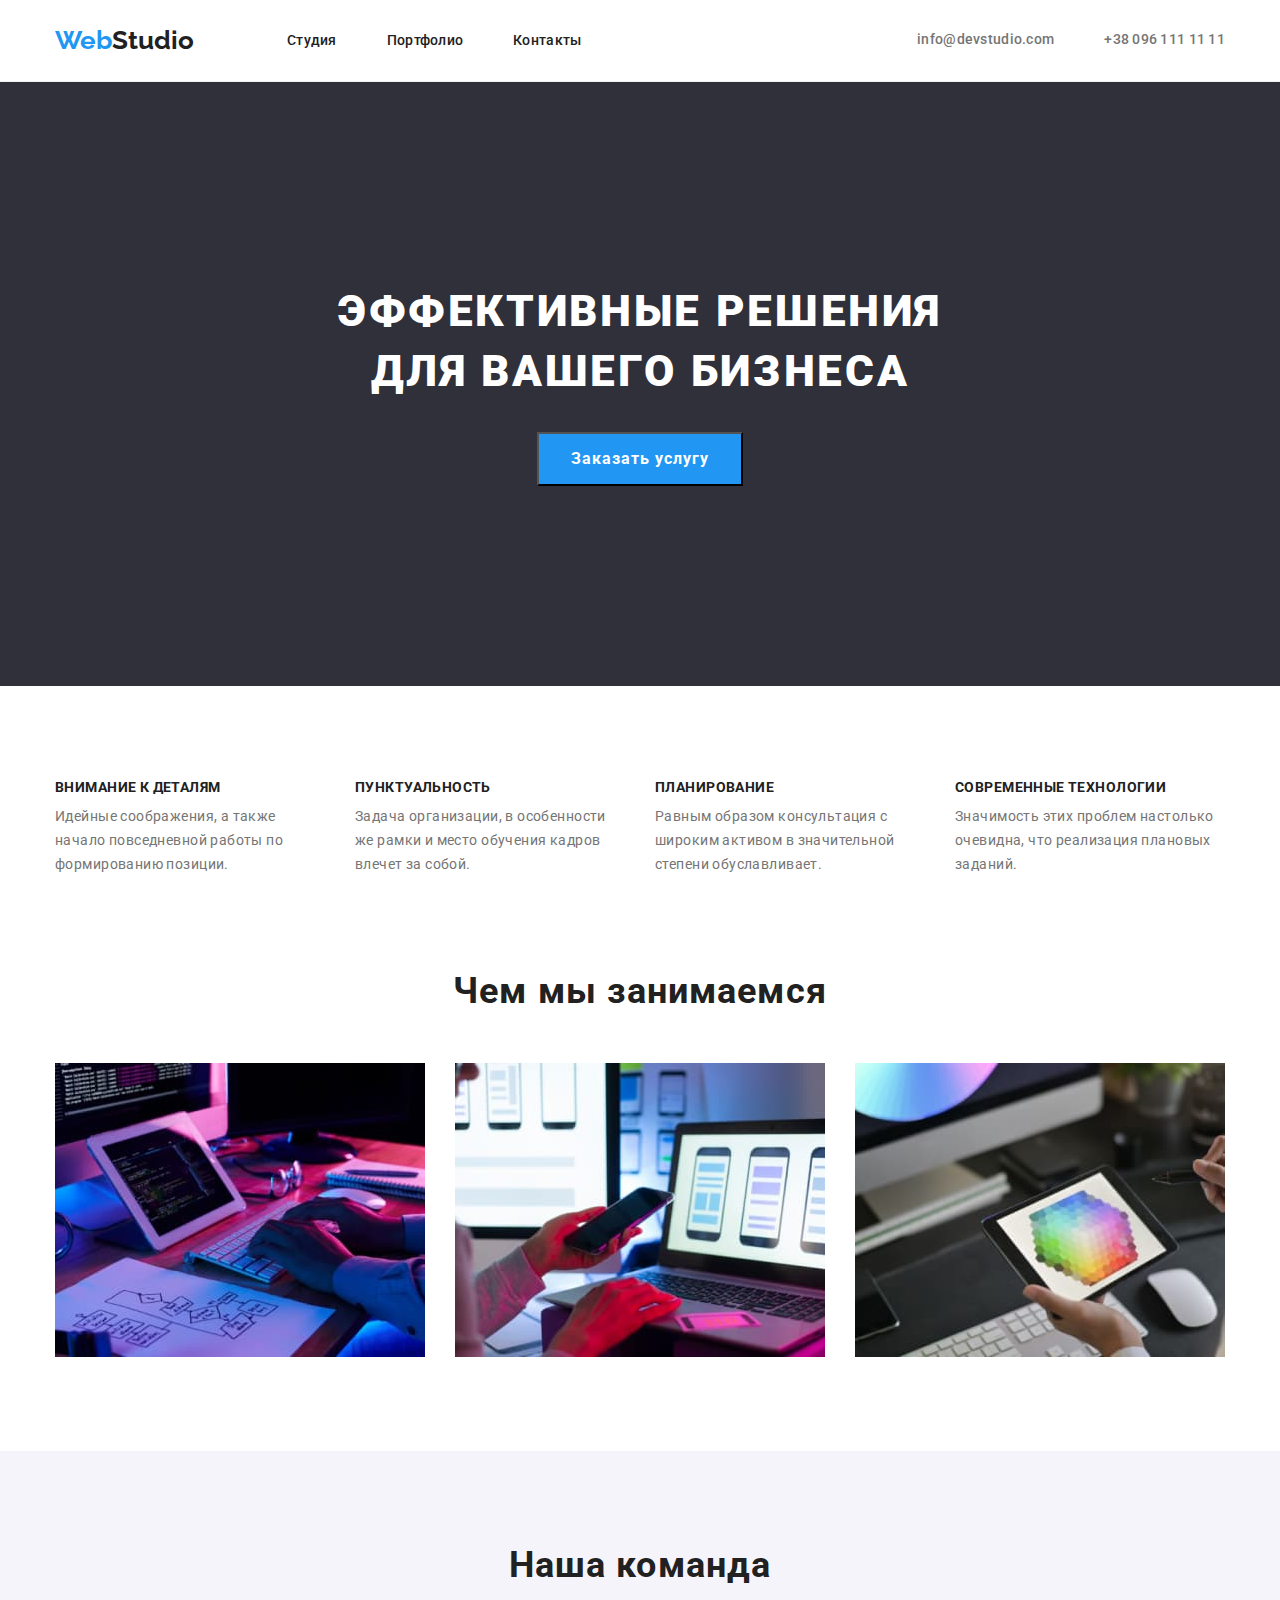
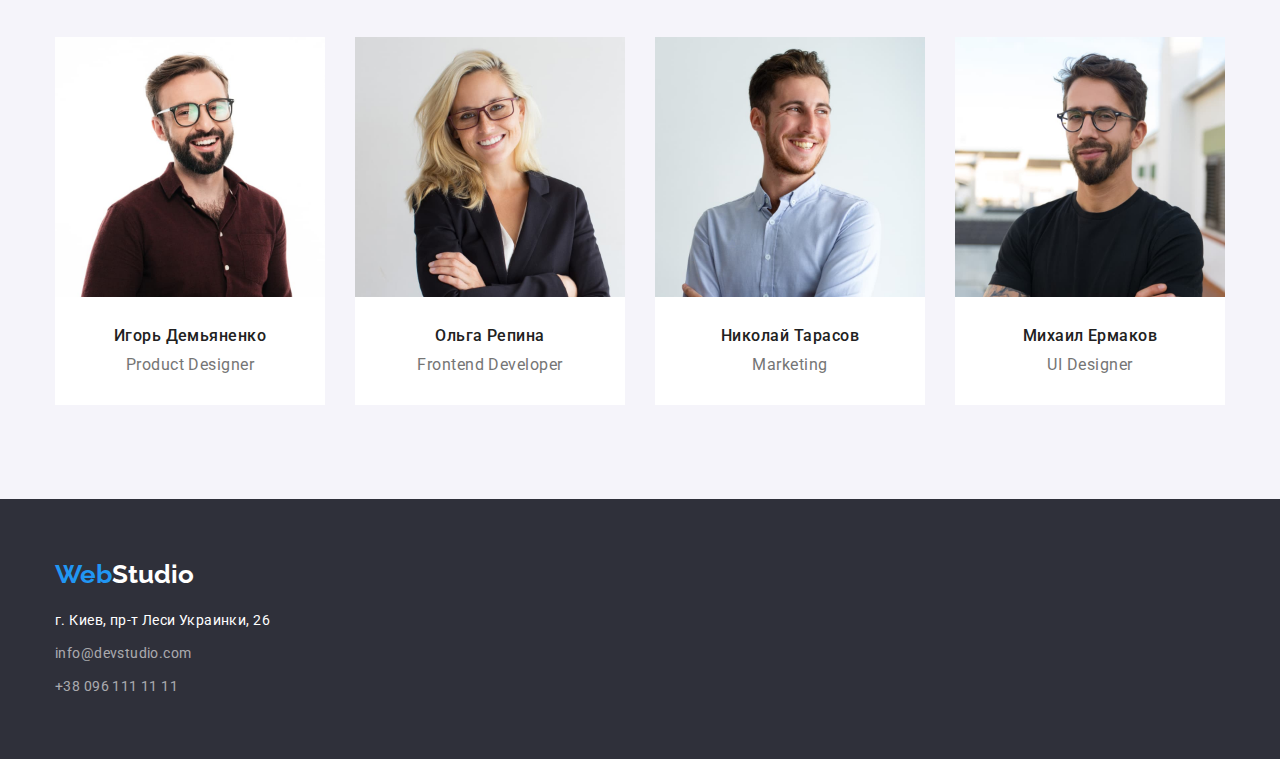
==== commit 13a5b4ae: "Changed as the mentor required" ====
--- a/index.html
+++ b/index.html
@@ -61,7 +61,7 @@
       </div>
     </section>
     <!--Чем мы занимаемся-->
-    <section class="section">
+    <section class="section remove-padding-part">
       <div class="container what-we-do">
         <h2 class="what-we-do-title">Чем мы занимаемся</h2>
         <ul class="list-gen-setting what-we-do-list">
@@ -78,23 +78,31 @@
         <ul class="list-gen-setting our-team-list">
           <li class="our-team-item">
             <img src="./images/img4.jpg" alt="брюнет в очках и коричневой рубашке" width="270">
-            <h3 class="our-team-names">Игорь Демьяненко</h3>
-            <p class="our-team-position" lang="en">Product Designer</p>
+            <div class="our-team-box">
+              <h3 class="our-team-names">Игорь Демьяненко</h3>
+              <p class="our-team-position" lang="en">Product Designer</p>
+            </div>
           </li>
           <li class="our-team-item">
             <img src="./images/img5.jpg" alt="блондинка в очках" width="270">
-            <h3 class="our-team-names">Ольга Репина</h3>
-            <p class="our-team-position" lang="en">Frontend Developer</p>
+            <div class="our-team-box">
+              <h3 class="our-team-names">Ольга Репина</h3>
+              <p class="our-team-position" lang="en">Frontend Developer</p>
+            </div>
           </li>
           <li class="our-team-item">
             <img src="./images/img6.jpg" alt="брюнет в белой рубашке" width="270">
-            <h3 class="our-team-names">Николай Тарасов</h3>
-            <p class="our-team-position" lang="en">Marketing</p>
+            <div class="our-team-box">
+              <h3 class="our-team-names">Николай Тарасов</h3>
+              <p class="our-team-position" lang="en">Marketing</p>
+            </div>
           </li>
           <li class="our-team-item">
             <img src="./images/img7.jpg" alt="брюнет в очках и черной футболке" width="270">
-            <h3 class="our-team-names">Михаил Ермаков</h3>
-            <p class="our-team-position" lang="en">UI Designer</p>
+            <div class="our-team-box">
+              <h3 class="our-team-names">Михаил Ермаков</h3>
+              <p class="our-team-position" lang="en">UI Designer</p>
+            </div>
           </li>
         </ul>
       </div>
--- a/css/styles.css
+++ b/css/styles.css
@@ -6,8 +6,10 @@
 h1,
 h2,
 h3,
-p {
+p,
+ul {
   margin: 0;
+  padding: 0;
 }
 body {
   color: var(--primary-text-color);
@@ -31,11 +33,14 @@
   padding-top: 94px; 
   padding-bottom: 94px;
 }
+.remove-padding-part {
+  padding-top: 0;
+}
 
 header {
   background-color: #ffffff;
   border-bottom-width: 1px;
-  border-right-color: rgba(236, 236, 236, 0.5);
+  border-bottom-color: rgba(236, 236, 236, 0.7);
   border-bottom-style: solid;
 }
 .header-items {
@@ -174,6 +179,8 @@
   line-height: 1.14;
   letter-spacing: 0.03em;
   text-transform: uppercase;
+
+  margin-bottom: 10px;
 }
 
 .benefits-description {
@@ -218,6 +225,10 @@
   margin-left: auto;
   margin-bottom: 50px;
 }
+.our-team-box {
+  padding: 30px 0;
+  background-color: rgba(255, 255, 255, 1);
+}
 
 .our-team-list {
   justify-content: center;
@@ -228,6 +239,9 @@
 .our-team-item + .our-team-item {
   margin-left: 30px;
 }
+.our-team-item > img {
+  display: block;
+}
 .our-team-names {
   color: var(--primary-text-color);
   font-weight: 500;
@@ -235,6 +249,8 @@
   line-height: 1.18;
   text-align: center;
   letter-spacing: 0.03em;
+
+  margin-bottom: 10px;
 }
 .our-team-position {
   color: var(--secondary-text-color);
@@ -277,8 +293,12 @@
   margin-left: 30px;
   margin-top: 30px;
 }
+.work-examples-list li > a > img {
+  display: block;
+}
 .work-examples-box {
-  padding: 20px 24px 54px 24px;
+  border: 1px solid rgba(238, 238, 238, 1);
+  padding: 20px 24px;
 }
 .work-examples-name {
   color: var(--primary-text-color);
@@ -298,7 +318,8 @@
 /* Footer */
 footer {
   background-color: #2F303A;
-  padding: 60px 15px;
+  padding-top: 60px;
+  padding-bottom: 60px;
 }
 .address-footer {
   color: #FFFFFF;
